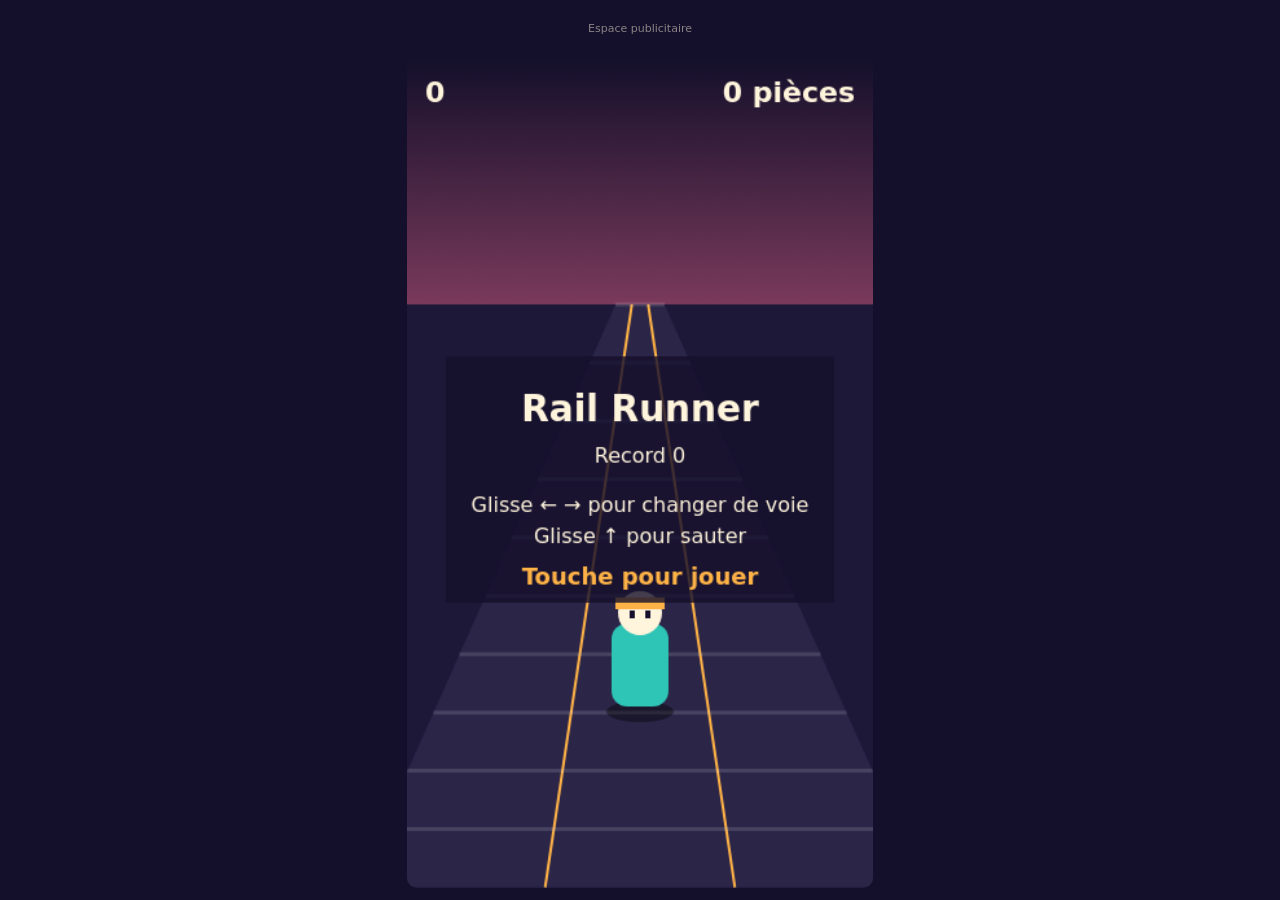
==== index.html @ 4a4e11f3 "index.html" ====
<!DOCTYPE html>
<html lang="fr">
<head>
<meta charset="utf-8">
<meta name="viewport" content="width=device-width, initial-scale=1, viewport-fit=cover">
<title>Rail Runner</title>
<!-- ADSENSE : colle ici le script fourni par Google, une fois ton site approuvé :
<script async src="https://pagead2.googlesyndication.com/pagead/js/adsbygoogle.js?client=ca-pub-XXXXXXXXXXXXXXXX" crossorigin="anonymous"></script>
-->
<style>
:root{--bg:#14102b;--fg:#fff4dc}
html,body{margin:0;height:100%;background:var(--bg);color:var(--fg);font-family:system-ui,sans-serif;overflow:hidden;touch-action:none}
#wrap{display:flex;flex-direction:column;align-items:center;height:100%;padding-top:env(safe-area-inset-top,0)}
/* Bloc pub : toujours EN DEHORS du jeu, jamais par-dessus (règle AdSense) */
#ad{width:100%;max-width:360px;height:50px;margin:4px 0;text-align:center;font-size:11px;opacity:.5;line-height:50px}
canvas{display:block;border-radius:10px}
</style>
</head>
<body>
<div id="wrap">
  <div id="ad">Espace publicitaire</div>
  <canvas id="c" width="360" height="640"></canvas>
</div>
<script>
const c=document.getElementById('c'),g=c.getContext('2d');
const W=360,H=640,HOR=190,PY=500;
let st='menu',score=0,coins=0,speed,obs,cns,lane,tl,jy,vy,t,spawnT,best=0,lastEnd=0;
try{best=+localStorage.getItem('rr_best')||0}catch(e){}

function fit(){
  const s=Math.min(innerWidth/W,(innerHeight-70)/H);
  c.style.width=W*s+'px';c.style.height=H*s+'px';
}
addEventListener('resize',fit);fit();

function reset(){speed=.45;obs=[];cns=[];lane=0;tl=0;jy=0;vy=0;score=0;coins=0;spawnT=0;t=0}
reset();

function P(l,z){const s=.12+.88*z;return{x:W/2+l*105*s,y:HOR+(PY-HOR)*z,s}}

function spawn(){
  const l=Math.floor(Math.random()*3)-1;
  if(Math.random()<.55){
    obs.push({l,z:0,h:Math.random()<.5});
    const o=[-1,0,1].filter(x=>x!==l)[Math.random()<.5?0:1];
    if(Math.random()<.6)cns.push({l:o,z:0});
  }else{
    for(let i=0;i<3;i++)cns.push({l,z:-i*.06});
  }
}

function die(){
  st='over';lastEnd=performance.now();
  const s=Math.floor(score);
  if(s>best){best=s;try{localStorage.setItem('rr_best',best)}catch(e){}}
}

function update(dt){
  t+=dt*speed;
  speed=Math.min(1.1,speed+dt*.012);
  lane+=(tl-lane)*Math.min(1,dt*14);
  vy-=1800*dt;jy+=vy*dt;if(jy<=0){jy=0;vy=0}
  spawnT-=dt*speed;if(spawnT<=0){spawnT=.34;spawn()}
  score+=dt*speed*100;
  for(const o of obs){
    o.z+=dt*speed;
    if(Math.abs(o.l-lane)<.55&&o.z>.93&&o.z<1.07&&(o.h||jy<30))die();
  }
  for(const k of cns){
    k.z+=dt*speed;
    if(!k.got&&Math.abs(k.l-lane)<.6&&k.z>.9&&k.z<1.1&&jy<70){k.got=1;coins++;score+=20}
  }
  obs=obs.filter(o=>o.z<1.3);
  cns=cns.filter(k=>k.z<1.3&&!k.got);
}

function draw(){
  const sky=g.createLinearGradient(0,0,0,HOR);
  sky.addColorStop(0,'#14102b');sky.addColorStop(1,'#7a3a5c');
  g.fillStyle=sky;g.fillRect(0,0,W,H);
  g.fillStyle='#1d1838';g.fillRect(0,HOR,W,H-HOR);
  // voie
  const a=P(-1.5,0),b=P(1.5,0),cc=P(1.5,1.45),d=P(-1.5,1.45);
  g.fillStyle='#2b2548';
  g.beginPath();g.moveTo(a.x,a.y);g.lineTo(b.x,b.y);g.lineTo(cc.x,cc.y);g.lineTo(d.x,d.y);g.fill();
  g.strokeStyle='#ffb347';g.lineWidth=2;
  for(const l of[-.5,.5]){const p=P(l,0),q=P(l,1.45);g.beginPath();g.moveTo(p.x,p.y);g.lineTo(q.x,q.y);g.stroke()}
  // traverses qui défilent
  g.strokeStyle='#ffffff22';g.lineWidth=3;
  for(let i=0;i<10;i++){
    const z=((i/10+t*.8)%1)*1.45,l=P(-1.5,z),r=P(1.5,z);
    g.beginPath();g.moveTo(l.x,l.y);g.lineTo(r.x,r.y);g.stroke();
  }
  // pièces
  for(const k of cns){
    if(k.z<0)continue;
    const p=P(k.l,k.z);
    g.fillStyle='#ffc933';g.beginPath();g.arc(p.x,p.y-30*p.s,12*p.s,0,7);g.fill();
    g.strokeStyle='#b8860b';g.lineWidth=2*p.s;g.stroke();
  }
  // obstacles
  for(const o of obs){
    const p=P(o.l,o.z),w=70*p.s,h=(o.h?84:34)*p.s;
    g.fillStyle='#00000055';g.fillRect(p.x-w/2,p.y-3*p.s,w,6*p.s);
    g.fillStyle=o.h?'#d7385e':'#ff8a3d';g.fillRect(p.x-w/2,p.y-h,w,h);
    g.fillStyle='#fff4dc';
    for(let i=0;i<4;i++)g.fillRect(p.x-w/2+i*w/4,p.y-h,w/8,h*.22);
  }
  // joueur
  const p=P(lane,1),y=PY-jy;
  g.fillStyle='#00000066';g.beginPath();g.ellipse(p.x,PY+4,26-jy/10,8,0,0,7);g.fill();
  g.fillStyle='#2ec4b6';g.beginPath();g.roundRect(p.x-22,y-64,44,64,12);g.fill();
  g.fillStyle='#fff4dc';g.beginPath();g.arc(p.x,y-72,17,0,7);g.fill();
  g.fillStyle='#ffb347';g.fillRect(p.x-19,y-84,38,9);
  g.fillStyle='#14102b';g.fillRect(p.x-8,y-74,4,6);g.fillRect(p.x+4,y-74,4,6);
  // interface
  g.fillStyle='#fff4dc';g.font='700 22px system-ui';g.textAlign='left';
  g.fillText(Math.floor(score),14,34);
  g.textAlign='right';g.fillText(coins+' pièces',W-14,34);
  g.textAlign='center';
  if(st!=='run'){
    g.fillStyle='#14102bcc';g.fillRect(30,230,W-60,190);
    g.fillStyle='#fff4dc';g.font='700 28px system-ui';
    g.fillText(st==='menu'?'Rail Runner':'Perdu !',W/2,280);
    g.font='16px system-ui';
    if(st==='over')g.fillText('Score '+Math.floor(score)+' · Record '+best,W/2,312);
    else g.fillText('Record '+best,W/2,312);
    g.fillText('Glisse ← → pour changer de voie',W/2,350);
    g.fillText('Glisse ↑ pour sauter',W/2,374);
    g.fillStyle='#ffb347';g.font='700 18px system-ui';
    g.fillText(st==='menu'?'Touche pour jouer':'Touche pour rejouer',W/2,406);
  }
}

let prev=performance.now();
function loop(now){
  const dt=Math.min(.05,(now-prev)/1000);prev=now;
  if(st==='run')update(dt);
  draw();requestAnimationFrame(loop);
}
requestAnimationFrame(loop);

function go(){
  if(st==='run')return;
  if(st==='over'&&performance.now()-lastEnd<500)return;
  reset();st='run';
}
function jump(){if(jy===0)vy=620}
function move(d){tl=Math.max(-1,Math.min(1,tl+d))}

let sx,sy;
c.addEventListener('pointerdown',e=>{sx=e.clientX;sy=e.clientY});
c.addEventListener('pointerup',e=>{
  const dx=e.clientX-sx,dy=e.clientY-sy;
  if(Math.abs(dx)<25&&Math.abs(dy)<25){go();return}
  if(st!=='run')return;
  if(Math.abs(dx)>Math.abs(dy))move(dx>0?1:-1);else if(dy<0)jump();
});
addEventListener('keydown',e=>{
  if(e.key===' '||e.key==='Enter')go();
  if(st!=='run')return;
  if(e.key==='ArrowLeft')move(-1);
  if(e.key==='ArrowRight')move(1);
  if(e.key==='ArrowUp')jump();
});
</script>
</body>
</html>
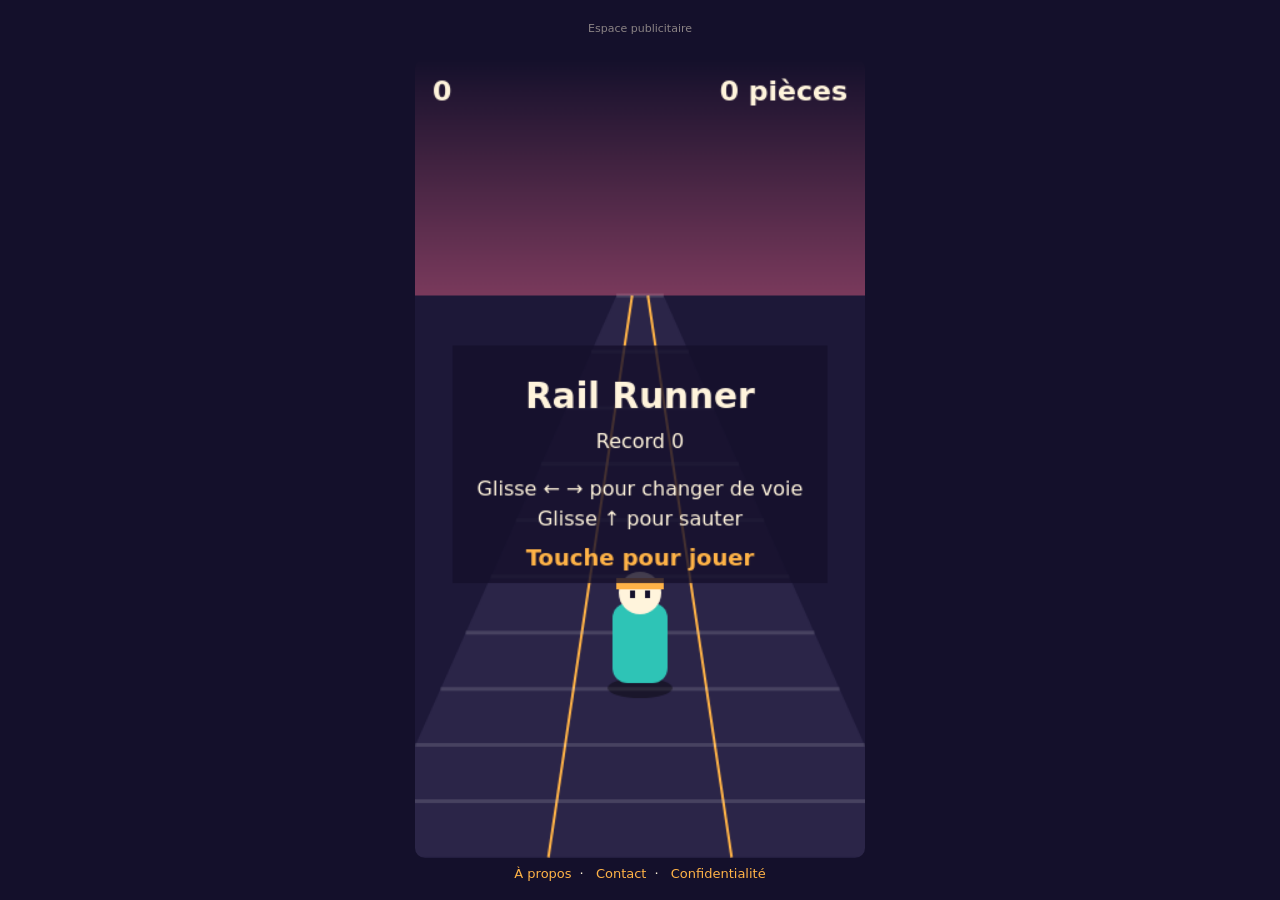
==== commit fa62a722: "index.html" ====
--- a/index.html
+++ b/index.html
@@ -14,12 +14,19 @@
 /* Bloc pub : toujours EN DEHORS du jeu, jamais par-dessus (règle AdSense) */
 #ad{width:100%;max-width:360px;height:50px;margin:4px 0;text-align:center;font-size:11px;opacity:.5;line-height:50px}
 canvas{display:block;border-radius:10px}
+#foot{margin:8px 0;font-size:13px;text-align:center}
+#foot a{color:#ffb347;margin:0 8px;text-decoration:none}
 </style>
 </head>
 <body>
 <div id="wrap">
   <div id="ad">Espace publicitaire</div>
   <canvas id="c" width="360" height="640"></canvas>
+  <div id="foot">
+    <a href="a-propos.html">À propos</a>·
+    <a href="contact.html">Contact</a>·
+    <a href="confidentielle.html">Confidentialité</a>
+  </div>
 </div>
 <script>
 const c=document.getElementById('c'),g=c.getContext('2d');
@@ -28,7 +35,7 @@
 try{best=+localStorage.getItem('rr_best')||0}catch(e){}
 
 function fit(){
-  const s=Math.min(innerWidth/W,(innerHeight-70)/H);
+  const s=Math.min(innerWidth/W,(innerHeight-100)/H);
   c.style.width=W*s+'px';c.style.height=H*s+'px';
 }
 addEventListener('resize',fit);fit();
